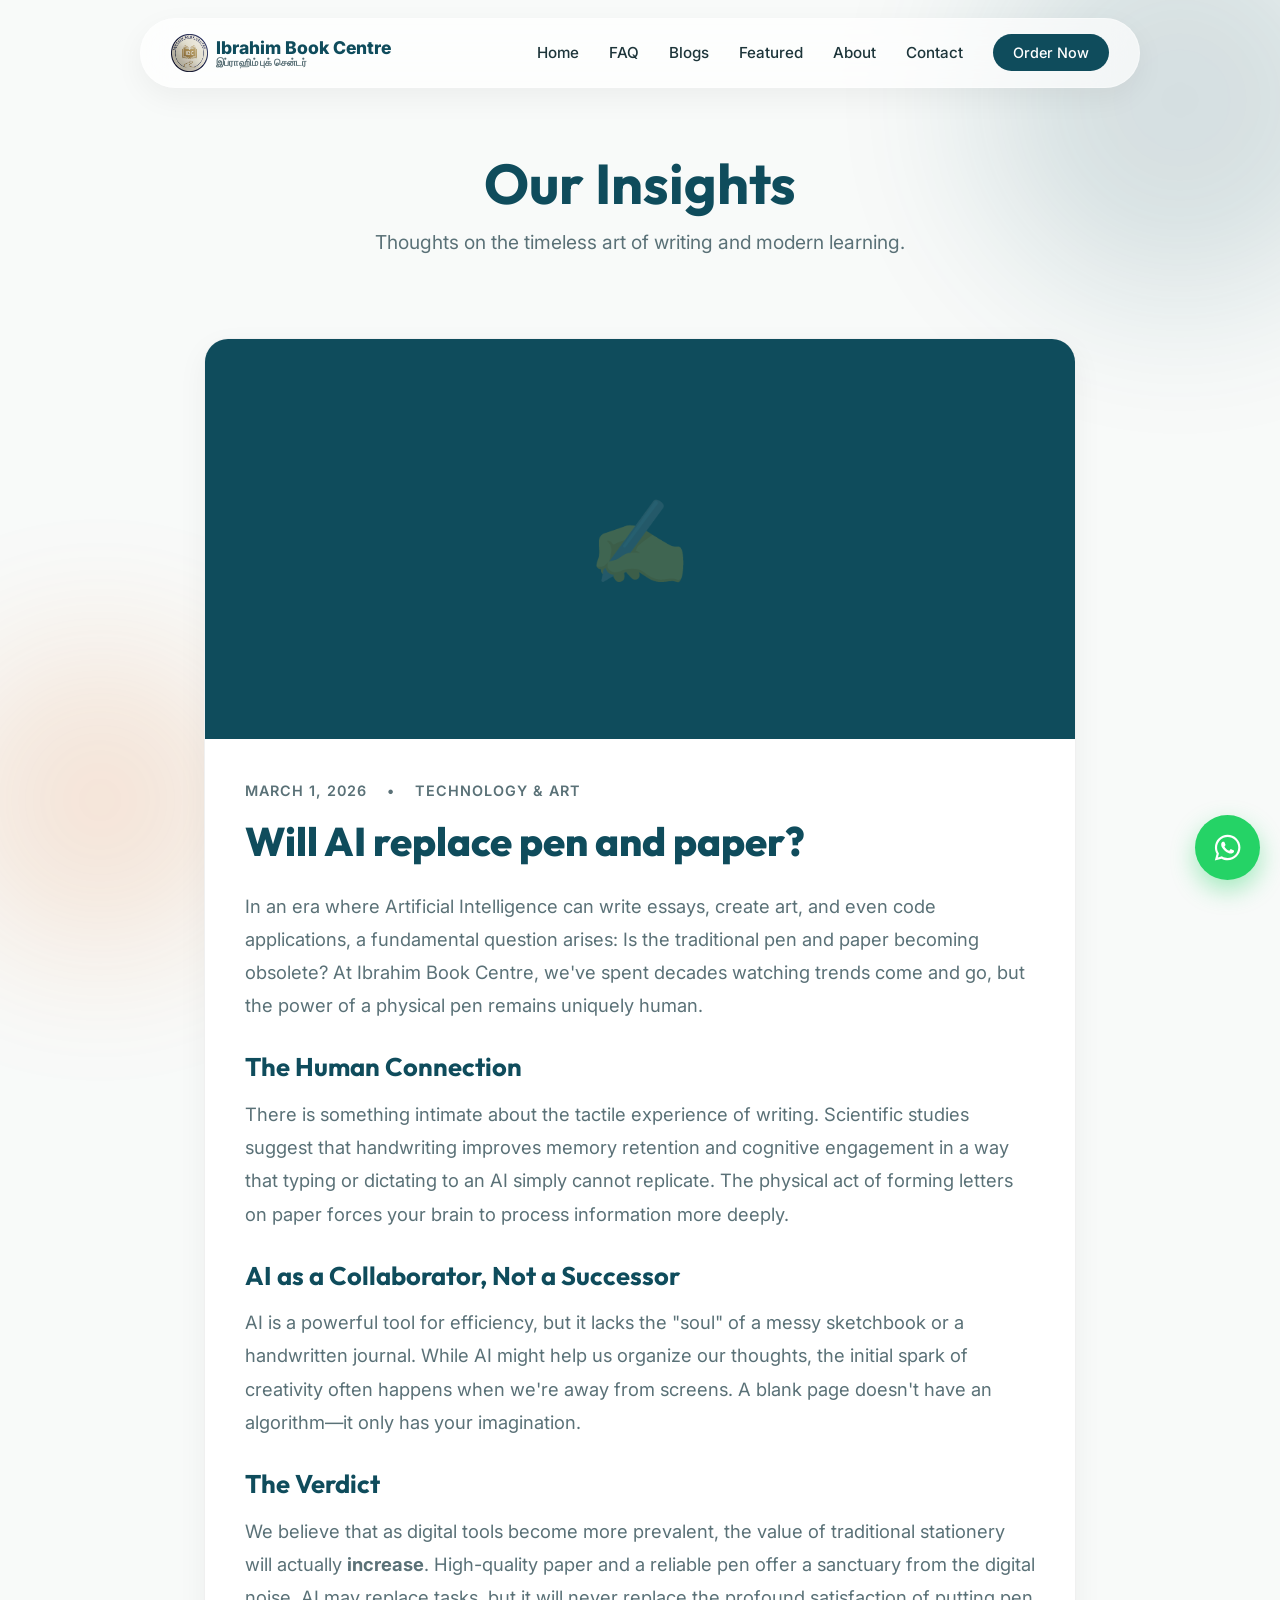
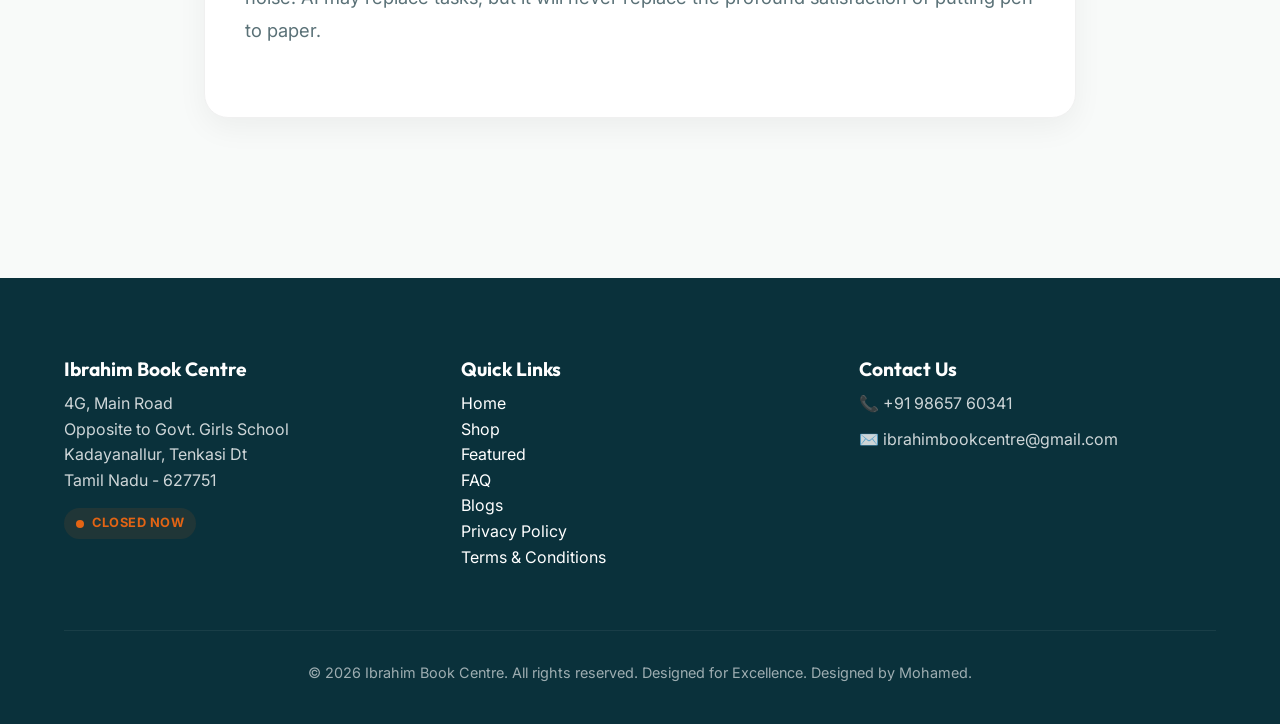
==== blogs.html @ 81056900 "Add files via upload" ====
<!DOCTYPE html>
<html lang="en">

<head>
    <!-- Google tag (gtag.js) -->
<script async src="https://www.googletagmanager.com/gtag/js?id=G-10MZF0RC1T"></script>
<script>
  window.dataLayer = window.dataLayer || [];
  function gtag(){dataLayer.push(arguments);}
  gtag('js', new Date());

  gtag('config', 'G-10MZF0RC1T');
</script>
    <meta charset="UTF-8">
    <meta name="viewport" content="width=device-width, initial-scale=1.0, maximum-scale=1.0, user-scalable=no">
    <title>Our Blog | Ibrahim Book Centre</title>
    <meta name="description"
        content="Read the latest insights and thoughts from Ibrahim Book Centre on stationery, learning, and creativity.">

    <!-- Favicon -->
    <link rel="icon" type="image/png" href="logo.png">

    <!-- Styles -->
    <link rel="stylesheet" href="style.css">
    <style>
        .blog-section {
            padding: 150px 5% 100px;
            max-width: 1000px;
            margin: 0 auto;
        }

        .blog-card {
            background: var(--white);
            border-radius: var(--card-radius);
            margin-bottom: 60px;
            box-shadow: var(--shadow-soft);
            transition: var(--transition);
            border: 1px solid #f0f0f0;
            overflow: hidden;
        }

        .blog-card:hover {
            box-shadow: var(--shadow-strong);
        }

        .blog-img {
            width: 100%;
            height: 400px;
            background: var(--primary);
            display: flex;
            align-items: center;
            justify-content: center;
            font-size: 5rem;
            color: rgba(255, 255, 255, 0.2);
            position: relative;
        }

        .blog-content {
            padding: 40px;
        }

        .blog-meta {
            display: flex;
            gap: 20px;
            color: var(--text-muted);
            font-size: 0.9rem;
            margin-bottom: 15px;
            text-transform: uppercase;
            letter-spacing: 1px;
            font-weight: 600;
        }

        .blog-title {
            font-size: 2.5rem;
            color: var(--primary);
            font-family: 'Outfit', sans-serif;
            font-weight: 800;
            margin-bottom: 25px;
            line-height: 1.2;
        }

        .blog-text {
            color: var(--text-muted);
            font-size: 1.15rem;
            line-height: 1.8;
            margin-bottom: 30px;
        }

        .blog-text h3 {
            color: var(--primary);
            margin: 30px 0 15px;
            font-size: 1.6rem;
        }

        /* --- Custom Styles for Blog Page --- */
        .blog-header {
            text-align: center;
            margin-bottom: 80px;
        }

        .blog-header p {
            font-size: 1.2rem;
            color: var(--text-muted);
            max-width: 600px;
            margin: 10px auto;
        }

        @media (max-width: 768px) {
            .blog-section {
                padding: 100px 5% 50px;
            }

            .blog-img {
                height: 250px;
                font-size: 3rem;
            }

            .blog-content {
                padding: 25px 20px;
            }

            .blog-title {
                font-size: 1.8rem;
                margin-bottom: 20px;
            }

            .blog-text {
                font-size: 1rem;
            }

            .blog-header h2 {
                font-size: 2.5rem !important;
            }
        }
    </style>
</head>

<body>

    <!-- Parallax Shapes -->
    <div class="parallax-shape shape-1" id="shape-1"></div>
    <div class="parallax-shape shape-2" id="shape-2"></div>

    <!-- Scroll Progress Bar -->
    <div class="progress-container">
        <div class="progress-bar" id="scroll-progress"></div>
    </div>

    <!-- Header / Navigation -->
    <header id="main-header">
        <a href="index.html" class="logo">
            <img src="logo.png" alt="IBC Logo" style="height: 38px; width: auto; object-fit: contain;">
            <div class="logo-text">
                Ibrahim Book Centre
                <span><b>இப்ராஹிம் புக் சென்டர்</b></span>
            </div>
        </a>
        <div class="menu-toggle" id="menu-toggle">
            <span></span>
            <span></span>
            <span></span>
        </div>
        <nav id="nav-menu">
            <ul>
                <li><a href="index.html#home">Home</a></li>
                <li><a href="faq.html">FAQ</a></li>
                <li><a href="blogs.html">Blogs</a></li>
                <li><a href="index.html#featured">Featured</a></li>
                <li><a href="index.html#about">About</a></li>
                <li><a href="tel:+919865760341">Contact</a></li>
                <li><a href="index.html#order" class="cta-nav">Order Now</a></li>
            </ul>
        </nav>
    </header>
    <!-- Floating WhatsApp Button -->
    <a href="https://wa.me/919865760341" class="whatsapp-float" target="_blank" rel="noopener noreferrer">
        <svg viewBox="0 0 448 512" width="35" height="35" fill="white">
            <path
                d="M380.9 97.1C339 55.1 283.2 32 223.9 32c-122.4 0-222 99.6-222 222 0 39.1 10.2 77.3 29.6 111L0 480l117.7-30.9c32.4 17.7 68.9 27 106.1 27h.1c122.3 0 224.1-99.6 224.1-222 0-59.3-25.2-115-67.1-157zm-157 341.6c-33.2 0-65.7-8.9-94-25.7l-6.7-4-69.8 18.3L72 359.2l-4.4-7c-18.5-29.4-28.2-63.3-28.2-98.2 0-101.7 82.8-184.5 184.6-184.5 49.3 0 95.6 19.2 130.4 54.1 34.8 34.9 56.2 81.2 56.1 130.5 0 101.8-84.9 184.6-186.6 184.6zm101.2-138.2c-5.5-2.8-32.8-16.2-37.9-18-5.1-1.9-8.8-2.8-12.5 2.8-3.7 5.6-14.3 18-17.6 21.8-3.2 3.7-6.5 4.2-12 1.4-5.5-2.8-23.4-8.6-44.6-27.6-16.5-14.7-27.6-32.8-30.8-38.4-3.2-5.6-.3-8.6 2.5-11.4 2.5-2.5 5.5-6.5 8.3-9.7 2.8-3.3 3.8-5.7 5.7-9.4 1.9-3.7 1-6.9-.5-9.7-1.4-2.8-12.5-30.1-17.1-41.2-4.5-10.8-9.1-9.3-12.5-9.5-3.2-.2-6.9-.2-10.6-.2-3.7 0-9.7 1.4-14.8 6.9-5.1 5.6-19.4 19-19.4 46.3 0 27.3 19.9 53.7 22.6 57.4 2.8 3.7 39.1 59.7 94.8 83.8 13.3 5.7 23.5 9.2 31.6 11.8 13.3 4.2 25.4 3.6 35 2.2 10.7-1.5 32.8-13.4 37.4-26.4 4.6-13 4.6-24.1 3.2-26.4-1.3-2.5-5-3.9-10.5-6.6z" />
        </svg>
    </a>


    <section class="blog-section">
        <div class="blog-header reveal reveal-up active">
            <h2 style="font-size: 3.5rem; color: var(--primary);">Our Insights</h2>
            <p>Thoughts on the timeless art of writing and modern learning.</p>
        </div>

        <article class="blog-card reveal reveal-up active">
            <div class="blog-img">
                ✍️
            </div>
            <div class="blog-content">
                <div class="blog-meta">
                    <span>March 1, 2026</span>
                    <span>•</span>
                    <span>Technology & Art</span>
                </div>
                <h1 class="blog-title">Will AI replace pen and paper?</h1>
                <div class="blog-text">
                    <p>
                        In an era where Artificial Intelligence can write essays, create art, and even code
                        applications, a fundamental question arises: Is the traditional pen and paper becoming
                        obsolete?
                        At Ibrahim Book Centre, we've spent decades watching trends come and go, but the power of a
                        physical pen remains uniquely human.
                    </p>

                    <h3>The Human Connection</h3>
                    <p>
                        There is something intimate about the tactile experience of writing. Scientific studies
                        suggest
                        that handwriting improves memory retention and cognitive engagement in a way that typing or
                        dictating to an AI simply cannot replicate. The physical act of forming letters on paper
                        forces
                        your brain to process information more deeply.
                    </p>

                    <h3>AI as a Collaborator, Not a Successor</h3>
                    <p>
                        AI is a powerful tool for efficiency, but it lacks the "soul" of a messy sketchbook or a
                        handwritten journal. While AI might help us organize our thoughts, the initial spark of
                        creativity often happens when we're away from screens. A blank page doesn't have an
                        algorithm—it
                        only has your imagination.
                    </p>

                    <h3>The Verdict</h3>
                    <p>
                        We believe that as digital tools become more prevalent, the value of traditional stationery
                        will
                        actually <strong>increase</strong>. High-quality paper and a reliable pen offer a sanctuary
                        from
                        the digital noise. AI may replace tasks, but it will never replace the profound satisfaction
                        of
                        putting pen to paper.
                    </p>
                </div>
            </div>
        </article>
    </section>

    <!-- Footer -->
    <footer>
        <div class="footer-grid">
            <div class="footer-col">
                <h4>Ibrahim Book Centre</h4>
                <p>4G, Main Road<br>Opposite to Govt. Girls School<br>Kadayanallur, Tenkasi Dt <br>Tamil Nadu -
                    627751
                </p>
                <div class="shop-status">
                    <span class="status-dot"></span> <span class="status-text">...</span>
                </div>
            </div>
            <div class="footer-col">
                <h4>Quick Links</h4>
                <ul>
                    <li><a href="index.html#home">Home</a></li>
                    <li><a href="https://maps.app.goo.gl/22QeKbX8UUyNHn1s6" target="_blank"
                            rel="noopener noreferrer">Shop</a></li>
                    <li><a href="index.html#featured">Featured</a></li>
                    <li><a href="faq.html">FAQ</a></li>
                    <li><a href="blogs.html">Blogs</a></li>
                    <li><a href="privacy.html">Privacy Policy</a></li>
                    <li><a href="terms.html">Terms & Conditions</a></li>
                </ul>
            </div>
            <div class="footer-col">
                <h4>Contact Us</h4>
                <p>📞 +91 98657 60341</p>
                <p>✉️ ibrahimbookcentre@gmail.com</p>
            </div>
        </div>
        <div class="footer-bottom">
            &copy; 2026 Ibrahim Book Centre. All rights reserved. Designed for Excellence. <a href="mohamed.html" style="text-decoration: none; color: inherit; cursor: pointer;">Designed by Mohamed.</a>
        </div>
    </footer>

    <script>
        // Scroll Interactions
        window.addEventListener('scroll', function () {
            const header = document.getElementById('main-header');
            if (window.scrollY > 50) {
                header.style.background = 'rgba(255, 255, 255, 0.95)';
                header.style.padding = '10px 30px';
            } else {
                header.style.background = 'rgba(255, 255, 255, 0.7)';
                header.style.padding = '15px 30px';
            }

            const winScroll = document.body.scrollTop || document.documentElement.scrollTop;
            const height = document.documentElement.scrollHeight - document.documentElement.clientHeight;
            const scrolled = (winScroll / height) * 100;
            document.getElementById("scroll-progress").style.width = scrolled + "%";

            const shape1 = document.getElementById('shape-1');
            const shape2 = document.getElementById('shape-2');
            shape1.style.transform = `translate(${winScroll * 0.1}px, ${winScroll * 0.1}px)`;
            shape2.style.transform = `translate(${winScroll * -0.05}px, ${winScroll * -0.08}px)`;
        });

        // Mobile Menu Toggle
        const menuToggle = document.getElementById('menu-toggle');
        const navMenu = document.getElementById('nav-menu');
        const navLinks = document.querySelectorAll('nav ul li a');

        menuToggle.addEventListener('click', () => {
            menuToggle.classList.toggle('active');
            navMenu.classList.toggle('active');
            document.body.style.overflow = navMenu.classList.contains('active') ? 'hidden' : 'auto';
        });

        navLinks.forEach(link => {
            link.addEventListener('click', () => {
                menuToggle.classList.remove('active');
                navMenu.classList.remove('active');
                document.body.style.overflow = 'auto';
            });
        });

        // Real-Time Shop Status Function
        function updateShopStatus() {
            const now = new Date();
            const day = now.getDay();
            const time = now.getHours() + now.getMinutes() / 60;
            let isOpen = false;
            if (day >= 1 && day <= 6) { // Mon-Sat: 8:30-21:00
                if (time >= 8.5 && time < 21) isOpen = true;
            } else { // Sun: 9:00-13:00
                if (time >= 9 && time < 13) isOpen = true;
            }
            document.querySelectorAll('.shop-status').forEach(el => {
                el.className = 'shop-status ' + (isOpen ? 'open' : 'closed');
                el.querySelector('.status-text').innerText = (isOpen ? 'Open Now' : 'Closed Now');
            });
        }
        updateShopStatus();
        setInterval(updateShopStatus, 60000);
    </script>
</body>

</html>
---- style.css ----
@import url('https://fonts.googleapis.com/css2?family=Inter:wght@300;400;500;600&family=Outfit:wght@400;500;600;700;800&display=swap');

:root {
    /* Color Palette */
    --primary: #0f4c5c;
    --primary-light: #5f9ea0;
    --accent: #e36414;
    --bg-main: #f8faf9;
    --bg-card: rgba(255, 255, 255, 0.85);
    --text-main: #1d353a;
    --text-muted: #5a7177;
    --white: #ffffff;
    --glass: rgba(255, 255, 255, 0.7);
    --glass-border: rgba(255, 255, 255, 0.3);
    --shadow-soft: 0 10px 30px rgba(0, 0, 0, 0.05);
    --shadow-strong: 0 20px 50px rgba(15, 76, 92, 0.15);

    /* Adaptive Spacing & Sizing */
    --section-padding: clamp(60px, 10vh, 120px) max(5%, calc(50% - 600px));
    --card-radius: clamp(16px, 3vw, 24px);
    --container-width: min(1200px, 92%);
    --header-top: clamp(10px, 2vh, 20px);

    /* Transitions */
    --transition: all 0.3s cubic-bezier(0.4, 0, 0.2, 1);
}

* {
    margin: 0;
    padding: 0;
    box-sizing: border-box;
}

html {
    overflow-x: hidden;
    width: 100%;
}

body {
    font-family: 'Inter', sans-serif;
    background-color: var(--bg-main);
    color: var(--text-main);
    line-height: 1.6;
    scroll-behavior: smooth;
    position: relative;
    width: 100%;
    margin: 0;
    overflow-x: hidden;
}

h1,
h2,
h3,
h4 {
    font-family: 'Outfit', sans-serif;
    font-weight: 700;
    line-height: 1.2;
}

a {
    text-decoration: none;
    color: inherit;
    transition: var(--transition);
}

ul {
    list-style: none;
}

/* --- Scroll Progress Bar --- */
.progress-container {
    position: fixed;
    top: 0;
    left: 0;
    width: 100%;
    height: 4px;
    background: transparent;
    z-index: 2500;
}

.progress-bar {
    height: 100%;
    background: var(--accent);
    width: 0%;
    box-shadow: 0 0 10px var(--accent);
}

/* --- Navigation --- */
header {
    position: fixed;
    top: var(--header-top);
    left: 50%;
    transform: translateX(-50%);
    width: min(1000px, 88%);
    /* Reduced width for a more compact pill look */
    z-index: 1000;
    display: flex;
    justify-content: space-between;
    align-items: center;
    padding: clamp(8px, 1.2vh, 14px) clamp(15px, 3vw, 30px);
    background: var(--glass);
    backdrop-filter: blur(20px);
    -webkit-backdrop-filter: blur(20px);
    border: 1px solid var(--glass-border);
    border-radius: 50px;
    box-shadow: var(--shadow-soft);
    margin-top: env(safe-area-inset-top, 0);
}

.logo {
    display: flex;
    align-items: center;
    gap: 8px;
    font-size: 1.1rem;
    font-weight: 800;
    color: var(--primary);
    line-height: 1.1;
    text-decoration: none;
}

.logo-text {
    display: flex;
    flex-direction: column;
}

.logo span {
    font-size: 0.65rem;
    font-weight: 400;
    color: var(--text-muted);
}

nav ul {
    display: flex;
    gap: 30px;
}

nav ul li a {
    font-weight: 500;
    font-size: 0.95rem;
    color: var(--text-main);
}

nav ul li a:hover {
    color: var(--accent);
}

.cta-nav {
    background: var(--primary);
    color: var(--white) !important;
    padding: 10px 20px;
    border-radius: 25px;
    font-size: 0.9rem;
}

.cta-nav:hover {
    transform: translateY(-2px);
    box-shadow: 0 5px 15px rgba(15, 76, 92, 0.3);
}

.menu-footer {
    display: none;
}

/* --- Hamburger Menu --- */
.menu-toggle {
    display: none;
    flex-direction: column;
    justify-content: center;
    align-items: center;
    width: 45px;
    height: 45px;
    cursor: pointer;
    z-index: 2000;
    position: relative;
    border-radius: 50%;
    background: rgba(15, 76, 92, 0.05);
    transition: var(--transition);
}

.menu-toggle span {
    display: block;
    width: 24px;
    height: 2px;
    background: var(--primary);
    border-radius: 10px;
    transition: all 0.4s cubic-bezier(0.68, -0.6, 0.32, 1.6);
    position: absolute;
}

.menu-toggle span:nth-child(1) {
    transform: translateY(-7px);
}

.menu-toggle span:nth-child(2) {
    width: 18px;
    transform: translateX(3px);
}

.menu-toggle span:nth-child(3) {
    transform: translateY(7px);
}

.menu-toggle.active span {
    background: var(--white) !important;
}

.menu-toggle.active span:nth-child(1) {
    transform: rotate(45deg);
}

.menu-toggle.active span:nth-child(2) {
    opacity: 0;
    transform: translateX(20px);
}

.menu-toggle.active span:nth-child(3) {
    transform: rotate(-45deg);
}

/* --- Hero Section --- */
.hero {
    height: 100vh;
    display: flex;
    align-items: center;
    justify-content: center;
    text-align: center;
    padding: 120px 5% 60px;
    background: linear-gradient(rgba(15, 76, 92, 0.7), rgba(15, 76, 92, 0.8)), url('hero.png');
    background-size: cover;
    background-position: center;
    background-attachment: fixed;
    color: var(--white);
    position: relative;
    overflow: hidden;
}

@media (max-width: 768px) {
    .hero {
        background-attachment: scroll;
        /* Fix for mobile jitter */
        height: auto;
        min-height: 80vh;
    }
}

.hero-content {
    max-width: 800px;
    z-index: 1;
    animation: fadeInUp 1s ease-out;
}

.hero h1 {
    font-size: clamp(2rem, 8vw, 4.5rem);
    margin-bottom: clamp(10px, 2vh, 25px);
    line-height: 1.1;
}

.hero p {
    font-size: clamp(0.95rem, 2vw, 1.25rem);
    margin-bottom: clamp(30px, 5vh, 50px);
    opacity: 0.9;
    max-width: 650px;
    margin-left: auto;
    margin-right: auto;
}

.hero-btns {
    display: flex;
    gap: 20px;
    justify-content: center;
}

.btn {
    padding: 15px 35px;
    border-radius: 50px;
    font-weight: 600;
    cursor: pointer;
    font-size: 1rem;
    display: inline-block;
}

.btn-primary {
    background: var(--accent);
    color: var(--white);
}

.btn-primary:hover {
    background: #c5510e;
    transform: scale(1.05);
}

.btn-secondary {
    background: rgba(255, 255, 255, 0.2);
    color: var(--white);
    backdrop-filter: blur(10px);
    border: 1px solid rgba(255, 255, 255, 0.4);
}

.btn-secondary:hover {
    background: rgba(255, 255, 255, 0.3);
    transform: scale(1.04); /* Pop up effect on hover */
}

/* --- Sections --- */
section {
    padding: var(--section-padding);
    overflow-x: hidden;
}

.section-title {
    text-align: center;
    margin-bottom: 60px;
}

.section-title h2 {
    font-size: clamp(1.8rem, 5vw, 3rem);
    color: var(--primary);
    margin-bottom: 12px;
}

.section-title p {
    color: var(--text-muted);
    font-size: clamp(0.9rem, 1.5vw, 1.15rem);
    max-width: 600px;
    margin: 0 auto;
}

/* --- Categories --- */
.categories-grid {
    display: grid;
    grid-template-columns: repeat(4, 1fr);
    gap: 20px;
    /* Tighter gap for one-line layout */
}

.category-card {
    position: relative;
    height: clamp(300px, 40vh, 450px);
    border-radius: var(--card-radius);
    overflow: hidden;
    cursor: pointer;
}

.category-card img {
    width: 100%;
    height: 100%;
    object-fit: cover;
    transition: var(--transition);
}

.category-overlay {
    position: absolute;
    inset: 0;
    background: linear-gradient(to top, rgba(15, 76, 92, 0.95), transparent);
    display: flex;
    flex-direction: column;
    justify-content: flex-end;
    padding: clamp(10px, 3vw, 25px);
    /* Fluid padding for narrow widths */
    color: var(--white);
    transition: var(--transition);
}

.category-overlay h3 {
    font-size: clamp(0.9rem, 2vw, 1.4rem);
    margin-bottom: 5px;
    line-height: 1.2;
}

.category-overlay p {
    font-size: clamp(0.7rem, 1.2vw, 0.95rem);
    opacity: 0.9;
    line-height: 1.4;
}

.category-card:hover img {
    transform: scale(1.1);
}

.category-card:hover .category-overlay {
    background: linear-gradient(to top, rgba(15, 76, 92, 1), transparent);
}

/* --- Service Highlights --- */
.service-highlights {
    display: flex;
    justify-content: space-around;
    gap: 30px;
    padding: 35px 5%;
    background: var(--white);
    position: relative;
    z-index: 10;
    width: 90%;
    max-width: 1200px;
    margin: -60px auto 60px;
    border-radius: var(--card-radius);
    box-shadow: var(--shadow-strong);
    backdrop-filter: blur(10px);
    border: 1px solid rgba(255, 255, 255, 0.4);
}

@media (max-width: 768px) {
    .service-highlights {
        flex-direction: column;
        margin: -30px auto 40px;
        padding: 30px 20px;
        gap: 20px;
        width: 95%;
    }
}

.highlight-item {
    display: flex;
    align-items: center;
    gap: 15px;
    flex: 1;
}

.highlight-item .icon {
    font-size: 2.5rem;
    filter: drop-shadow(0 5px 10px rgba(0, 0, 0, 0.1));
}

.highlight-item h4 {
    color: var(--primary);
    font-size: 1.1rem;
    margin-bottom: 2px;
}

.highlight-item p {
    color: var(--text-muted);
    font-size: 0.85rem;
    font-weight: 500;
}


/* --- Brands Section --- */
.brands-section {
    padding: 60px 0;
    background: var(--white);
    overflow: hidden;
    border-top: 1px solid #f0f0f0;
    border-bottom: 1px solid #f0f0f0;
    -webkit-mask-image: linear-gradient(to right, transparent, black 15%, black 85%, transparent);
    mask-image: linear-gradient(to right, transparent, black 15%, black 85%, transparent);
}

.brands-scroller {
    display: flex;
    width: max-content;
    animation: scrollBrands 35s linear infinite;
    gap: 80px;
    align-items: center;
}

.brands-scroller img {
    height: 45px;
    width: auto;
    object-fit: contain;
    flex-shrink: 0;
    filter: grayscale(1) opacity(0.4);
    transition: var(--transition);
}

.brands-scroller img:hover {
    filter: grayscale(0) opacity(1);
    transform: scale(1.1);
}

@keyframes scrollBrands {
    0% {
        transform: translateX(0);
    }

    100% {
        transform: translateX(-50%);
    }
}

/* --- Distributor Section --- */
.distributor-grid {
    display: grid;
    grid-template-columns: repeat(auto-fit, minmax(min(100%, 250px), 1fr));
    gap: 30px;
    margin-top: 50px;
}

@media (max-width: 600px) {
    .distributor-grid {
        grid-template-columns: 1fr 1fr;
        gap: 15px;
    }
}

.distributor-card {
    background: var(--white);
    border-radius: var(--card-radius);
    padding: clamp(15px, 5vw, 50px) 15px;
    text-align: center;
    box-shadow: var(--shadow-soft);
    transition: var(--transition);
    border: 1px solid #f0f0f0;
    display: flex;
    flex-direction: column;
    align-items: center;
    position: relative;
    overflow: hidden;
}

.distributor-card::after {
    content: '';
    position: absolute;
    top: 0;
    left: 0;
    width: 100%;
    height: 4px;
    background: var(--accent);
    transform: scaleX(0);
    transition: transform 0.6s cubic-bezier(0.19, 1, 0.22, 1);
}

.distributor-card:hover {
    transform: translateY(-15px);
    box-shadow: var(--shadow-strong);
}

.distributor-card:hover::after {
    transform: scaleX(1);
}

.distributor-card img {
    height: clamp(60px, 15vw, 150px);
    width: auto;
    object-fit: contain;
    margin-bottom: clamp(10px, 3vw, 25px);
    transition: transform 0.8s cubic-bezier(0.2, 1, 0.3, 1);
}

.distributor-card h3 {
    font-size: clamp(0.85rem, 4vw, 1.4rem);
    margin-bottom: 5px;
}

.distributor-tag {
    font-size: clamp(0.7rem, 3vw, 0.9rem);
}

.distributor-card:hover img {
    transform: scale(1.15);
}

.distributor-card h3 {
    font-size: 1.4rem;
    color: var(--primary);
    margin-bottom: 12px;
}

.distributor-card p {
    font-size: 1rem;
    color: var(--text-muted);
    font-weight: 500;
}

.distributor-card .distributor-tag {
    display: inline-block;
    padding: 5px 15px;
    background: rgba(15, 76, 92, 0.05);
    color: var(--primary);
    border-radius: 20px;
    font-size: 0.8rem;
    font-weight: 700;
    margin-top: 15px;
    text-transform: uppercase;
}

/* --- Featured --- */
.featured-grid {
    display: grid;
    grid-template-columns: repeat(auto-fit, minmax(min(100%, 280px), 1fr));
    gap: 30px;
}

.product-card {
    background: var(--white);
    border-radius: var(--card-radius);
    padding: 30px;
    box-shadow: var(--shadow-soft);
    transition: var(--transition);
    border: 1px solid #f0f0f0;
}

.product-card:hover {
    transform: translateY(-10px);
    box-shadow: var(--shadow-strong);
}

.product-card h3 {
    margin-bottom: 10px;
    color: var(--primary);
}

.product-card p {
    color: var(--text-muted);
    font-size: 0.9rem;
    margin-bottom: 20px;
}

.price {
    font-weight: 800;
    font-size: 1.2rem;
    color: var(--accent);
}

/* --- Quick Order Form --- */
.order-section {
    background: var(--primary);
    color: var(--white);
    border-radius: 40px;
    margin: 0 5%;
}

.order-container {
    display: grid;
    grid-template-columns: repeat(auto-fit, minmax(min(100%, 320px), 1fr));
    gap: clamp(30px, 5vw, 80px);
    align-items: center;
}

.order-form-container {
    background: var(--white);
    padding: clamp(20px, 4vw, 40px);
    border-radius: var(--card-radius);
    color: var(--text-main);
    box-shadow: var(--shadow-strong);
}

.form-group {
    margin-bottom: 20px;
}

.form-group label {
    display: block;
    margin-bottom: 8px;
    font-weight: 600;
}

.form-group input,
.form-group textarea {
    width: 100%;
    padding: 12px 20px;
    border-radius: 12px;
    border: 1px solid #ddd;
    font-family: inherit;
}

.order-btn {
    width: 100%;
    background: var(--accent);
    color: var(--white);
    border: none;
    padding: 15px;
    border-radius: 50px;
    font-weight: 700;
    cursor: pointer;
    font-size: 1rem;
    transition: var(--transition);
}

.order-btn:hover {
    background: #c5510e;
}

/* --- Footer --- */
footer {
    background: #0a313b;
    color: var(--white);
    padding: 80px 5% 40px;
}

.footer-grid {
    display: grid;
    grid-template-columns: repeat(auto-fit, minmax(200px, 1fr));
    gap: 40px;
    margin-bottom: 60px;
}

.footer-col h4 {
    margin-bottom: 10px;
    font-size: 1.2rem;
}

.footer-col p {
    opacity: 0.8;
    margin-bottom: 10px;
}

.shop-status {
    display: inline-flex;
    align-items: center;
    gap: 8px;
    margin-top: 5px;
    padding: 5px 12px;
    border-radius: 20px;
    font-size: 0.8rem;
    font-weight: 700;
    text-transform: uppercase;
    letter-spacing: 0.5px;
    transition: var(--transition);
}

.status-dot {
    width: 8px;
    height: 8px;
    border-radius: 50%;
    position: relative;
}

.shop-status.open {
    background: rgba(37, 211, 102, 0.15);
    color: #2ecc71;
}

.shop-status.open .status-dot {
    background: #2ecc71;
    box-shadow: 0 0 10px #2ecc71;
    animation: pulse-green 2s infinite;
}

.shop-status.closed {
    background: rgba(227, 100, 20, 0.1);
    color: var(--accent);
}

.shop-status.closed .status-dot {
    background: var(--accent);
}

@keyframes pulse-green {
    0% {
        transform: scale(0.95);
        box-shadow: 0 0 0 0 rgba(46, 204, 113, 0.7);
    }

    70% {
        transform: scale(1);
        box-shadow: 0 0 0 10px rgba(46, 204, 113, 0);
    }

    100% {
        transform: scale(0.95);
        box-shadow: 0 0 0 0 rgba(46, 204, 113, 0);
    }
}

.footer-bottom {
    border-top: 1px solid rgba(255, 255, 255, 0.1);
    padding-top: 30px;
    text-align: center;
    font-size: 0.9rem;
    opacity: 0.6;
}

/* --- Scroll Reveal Animations --- */
.parallax-shape {
    position: fixed;
    border-radius: 50%;
    filter: blur(80px);
    z-index: -1;
    opacity: 0.15;
    pointer-events: none;
    transition: transform 0.1s linear;
}

.shape-1 {
    width: 400px;
    height: 400px;
    background: var(--primary);
    top: -100px;
    right: -100px;
}

.shape-2 {
    width: 300px;
    height: 300px;
    background: var(--accent);
    bottom: -50px;
    left: -50px;
}

@media (max-width: 768px) {
    .parallax-shape {
        display: none;
        /* Hide expensive parallax shapes on mobile to ensure zero overflow and better performance */
    }
}

.section-title h2 {
    position: relative;
    display: inline-block;
    padding-bottom: 15px;
}

.section-title h2::after {
    content: '';
    position: absolute;
    bottom: 0;
    left: 50%;
    transform: translateX(-50%);
    width: 0;
    height: 4px;
    background: var(--accent);
    border-radius: 2px;
    transition: width 1s cubic-bezier(0.19, 1, 0.22, 1);
}

.section-title.active h2::after {
    width: 80px;
}

.reveal {
    opacity: 0;
    transition: all 1s cubic-bezier(0.19, 1, 0.22, 1);
    filter: blur(4px);
}

.reveal-up {
    transform: translateY(40px);
}

.reveal-left {
    transform: translateX(-40px);
}

.reveal-right {
    transform: translateX(40px);
}

@media (max-width: 768px) {

    .reveal-left,
    .reveal-right {
        transform: translateX(0);
        transform: translateY(30px);
        /* Fallback to vertical reveal on tiny screens */
    }
}

.reveal-zoom {
    transform: scale(0.9);
}

.reveal.active {
    opacity: 1;
    transform: translate(0, 0) scale(1);
    filter: blur(0);
}

/* Add staggered delay for grid items */
.reveal:nth-child(2) {
    transition-delay: 0.1s;
}

.reveal:nth-child(3) {
    transition-delay: 0.2s;
}

.reveal:nth-child(4) {
    transition-delay: 0.3s;
}

/* --- Animations --- */
@keyframes fadeInUp {
    from {
        opacity: 0;
        transform: translateY(30px);
    }

    to {
        opacity: 1;
        transform: translateY(0);
    }
}

/* --- Responsive --- */
@media (max-width: 968px) {
    header {
        width: 95%;
        padding: 8px 15px;
        top: 10px;
    }

    .logo {
        font-size: 1.1rem;
    }

    .menu-toggle {
        display: flex;
    }

    .menu-toggle span {
        background: var(--primary);
    }

    .menu-toggle.active span {
        background: var(--white);
    }

    nav {
        position: fixed;
        top: 10px;
        right: 10px;
        width: calc(100% - 20px);
        height: calc(100vh - 20px);
        background: rgba(15, 76, 92, 0.96);
        backdrop-filter: blur(25px) saturate(180%);
        -webkit-backdrop-filter: blur(25px);
        display: flex;
        flex-direction: column;
        justify-content: center;
        align-items: center;
        transition: all 0.5s cubic-bezier(0.4, 0, 0.2, 1);
        z-index: 1500;
        padding: 25px 20px;
        /* Reduced top/bottom padding */
        transform: translateX(120%);
        visibility: hidden;
        border-radius: 30px;
        /* Smooth box feel */
        border: 1px solid rgba(255, 255, 255, 0.1);
        box-shadow: 0 25px 50px -12px rgba(0, 0, 0, 0.5);
    }

    /* Modern Background Decor for Menu */
    nav::before {
        content: '';
        position: absolute;
        top: -10%;
        left: -10%;
        width: 50%;
        height: 50%;
        background: radial-gradient(circle, var(--accent) 0%, transparent 70%);
        opacity: 0.1;
        z-index: -1;
    }

    nav.active {
        transform: translateX(0);
        visibility: visible;
    }

    nav ul {
        display: flex;
        flex-direction: column;
        align-items: center;
        gap: clamp(5px, 1.5vh, 8px);
        /* Ultra-tight spacing */
        width: 100%;
        margin-top: -15px;
        /* Pull menu up to reduce space above Home */
        margin-bottom: 15px;
    }

    nav ul li {
        width: auto;
        text-align: center;
        opacity: 0;
        transform: translateY(30px) scale(0.9);
        transition: all 0.6s cubic-bezier(0.34, 1.56, 0.64, 1);
    }

    nav ul li a {
        font-size: clamp(1.4rem, 6vh, 1.8rem);
        /* Fluid font to fit screen height */
        font-weight: 700;
        color: var(--white);
        position: relative;
        padding: 5px 0;
        letter-spacing: -0.5px;
    }

    /* Menu Link Hover Effect */
    nav ul li a::after {
        content: '';
        position: absolute;
        bottom: 0;
        left: 50%;
        width: 0;
        height: 3px;
        background: var(--accent);
        transition: all 0.3s ease;
        transform: translateX(-50%);
        border-radius: 5px;
    }

    nav ul li a:hover::after {
        width: 40px;
    }

    nav.active ul li {
        opacity: 1;
        transform: translateY(0) scale(1);
    }

    /* --- Menu Footer --- */
    .menu-footer {
        width: 100%;
        display: flex;
        flex-direction: column;
        align-items: center;
        gap: 20px;
        opacity: 0;
        transform: translateY(20px);
        transition: all 0.6s ease 0.4s;
    }

    nav.active .menu-footer {
        opacity: 1;
        transform: translateY(0);
    }

    .menu-logo {
        font-family: 'Outfit', sans-serif;
        font-weight: 800;
        font-size: 1.5rem;
        color: var(--white);
        opacity: 0.5;
    }

    .menu-social {
        display: flex;
        gap: 20px;
    }

    .menu-social a {
        background: rgba(255, 255, 255, 0.1);
        padding: 10px 20px;
        border-radius: 50px;
        font-size: 0.9rem;
        color: var(--white);
        font-weight: 600;
        backdrop-filter: blur(10px);
        border: 1px solid rgba(255, 255, 255, 0.1);
    }

    /* Staggered animation for menu items */
    nav.active ul li:nth-child(1) {
        transition-delay: 0.1s;
    }

    nav.active ul li:nth-child(2) {
        transition-delay: 0.15s;
    }

    nav.active ul li:nth-child(3) {
        transition-delay: 0.2s;
    }

    nav.active ul li:nth-child(4) {
        transition-delay: 0.25s;
    }

    nav.active ul li:nth-child(5) {
        transition-delay: 0.3s;
    }

    nav.active ul li:nth-child(6) {
        transition-delay: 0.35s;
    }

    nav.active ul li:nth-child(7) {
        transition-delay: 0.4s;
    }

    nav ul li a {
        font-size: 1.5rem;
        font-weight: 700;
        display: block;
        padding: 10px;
    }

    .cta-nav {
        margin-top: 10px;
        font-size: 1.2rem;
        padding: 15px 40px;
        border-radius: 40px;
    }

    section {
        padding: 60px 5%;
    }

    .section-title h2 {
        font-size: 2.22rem;
    }

    .section-title p {
        font-size: 0.95rem;
    }

    .order-container {
        grid-template-columns: 1fr;
        gap: 40px;
    }

    .about-text {
        text-align: center;
    }

    .about-text h2 {
        font-size: 2.5rem !important;
    }

    .about-text ul {
        display: inline-block;
        text-align: left;
    }

    .categories-grid {
        grid-template-columns: repeat(2, 1fr);
        gap: 15px;
    }
}

@media (max-width: 480px) {
    .hero h1 {
        font-size: 2.2rem;
    }

    .hero p {
        font-size: 1rem;
    }

    .hero-btns {
        flex-direction: column;
        width: 100%;
    }

    .btn {
        width: 100%;
        text-align: center;
    }

    .order-section {
        margin: 0;
        border-radius: 0;
    }

    .order-form-container {
        padding: 30px 20px;
    }

    .category-card {
        height: 300px;
    }

    .footer-grid {
        grid-template-columns: 1fr;
        text-align: center;
    }
}

/* --- Floating WhatsApp --- */
.whatsapp-float {
    position: fixed;
    width: clamp(55px, 8vw, 65px);
    height: clamp(55px, 8vw, 65px);
    bottom: max(20px, env(safe-area-inset-bottom, 20px));
    right: max(20px, env(safe-area-inset-right, 20px));
    background-color: #25d366;
    border-radius: 50%;
    display: flex;
    align-items: center;
    justify-content: center;
    box-shadow: 0 10px 25px rgba(37, 211, 102, 0.4);
    z-index: 2000;
    transition: var(--transition);
}

.whatsapp-float:hover {
    transform: scale(1.1) rotate(5deg);
    box-shadow: 0 15px 30px rgba(37, 211, 102, 0.6);
}

.whatsapp-float svg {
    width: 45%;
    height: 45%;
}
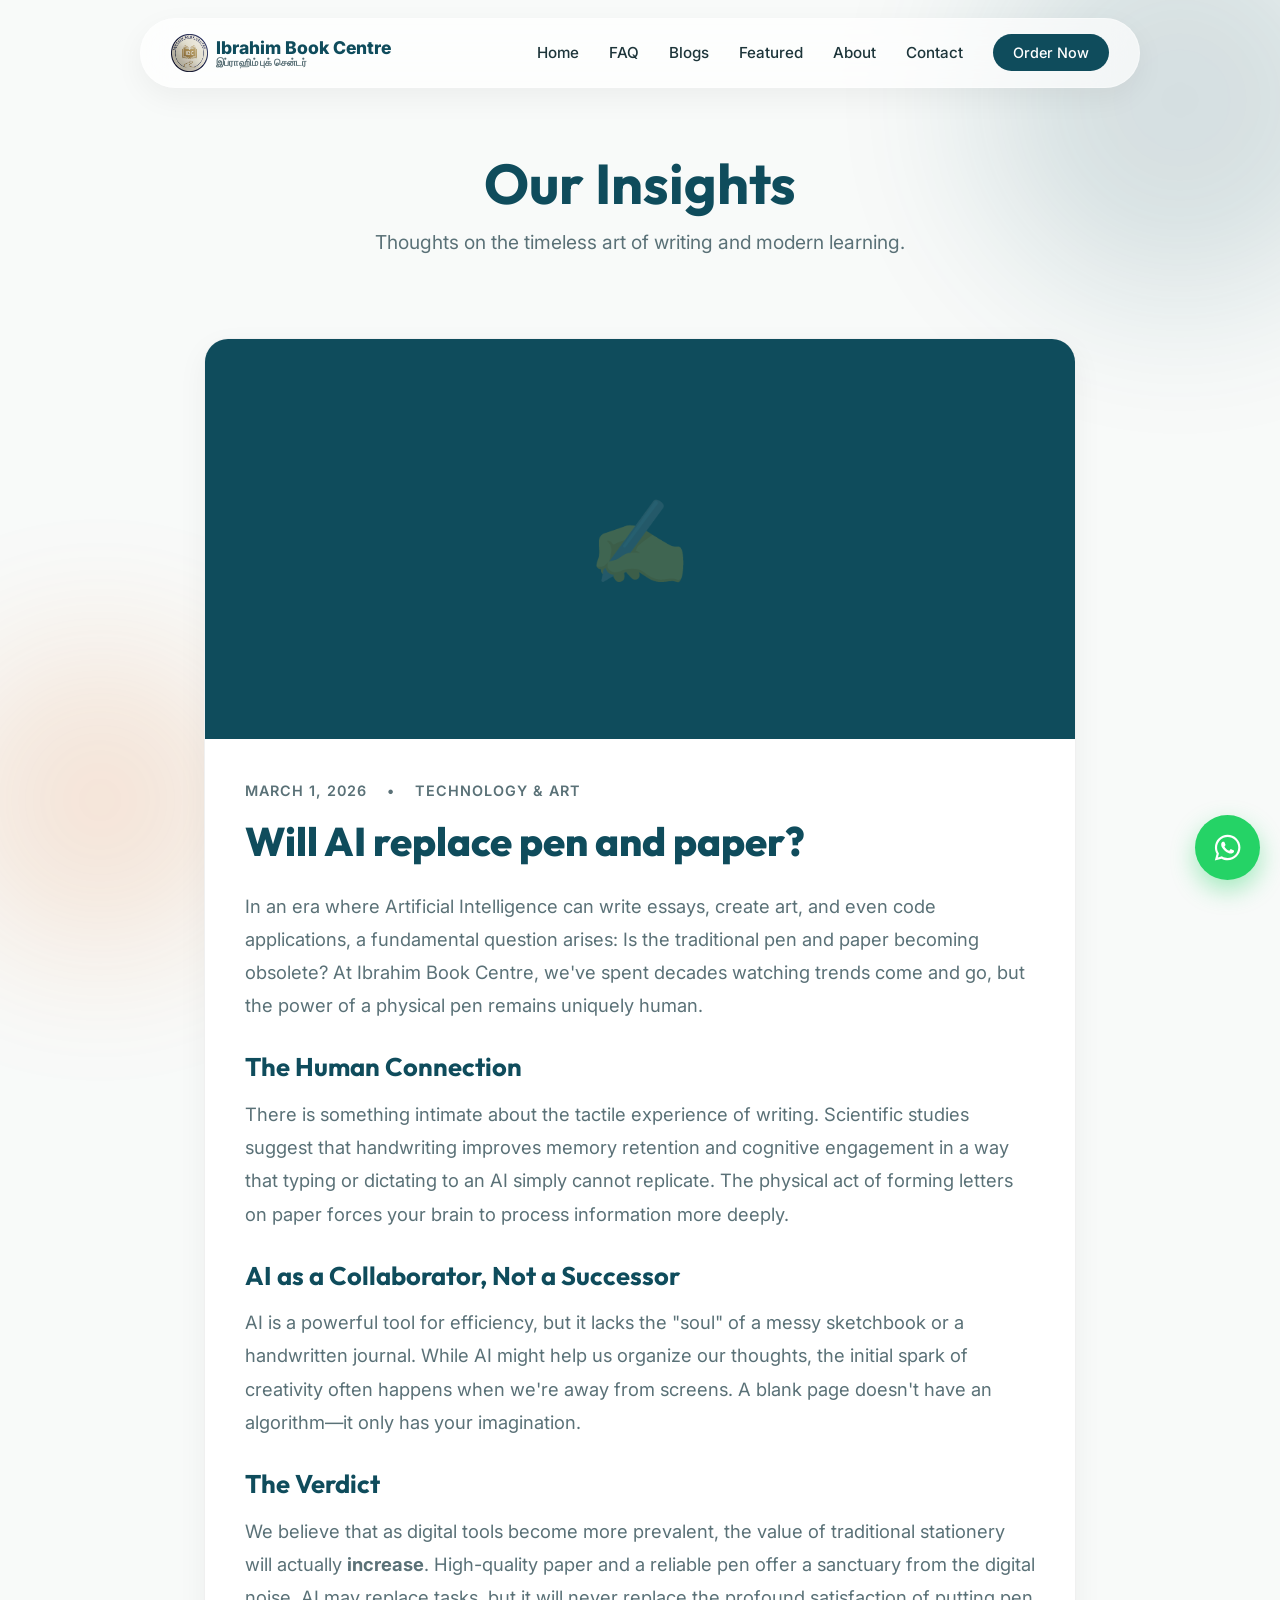
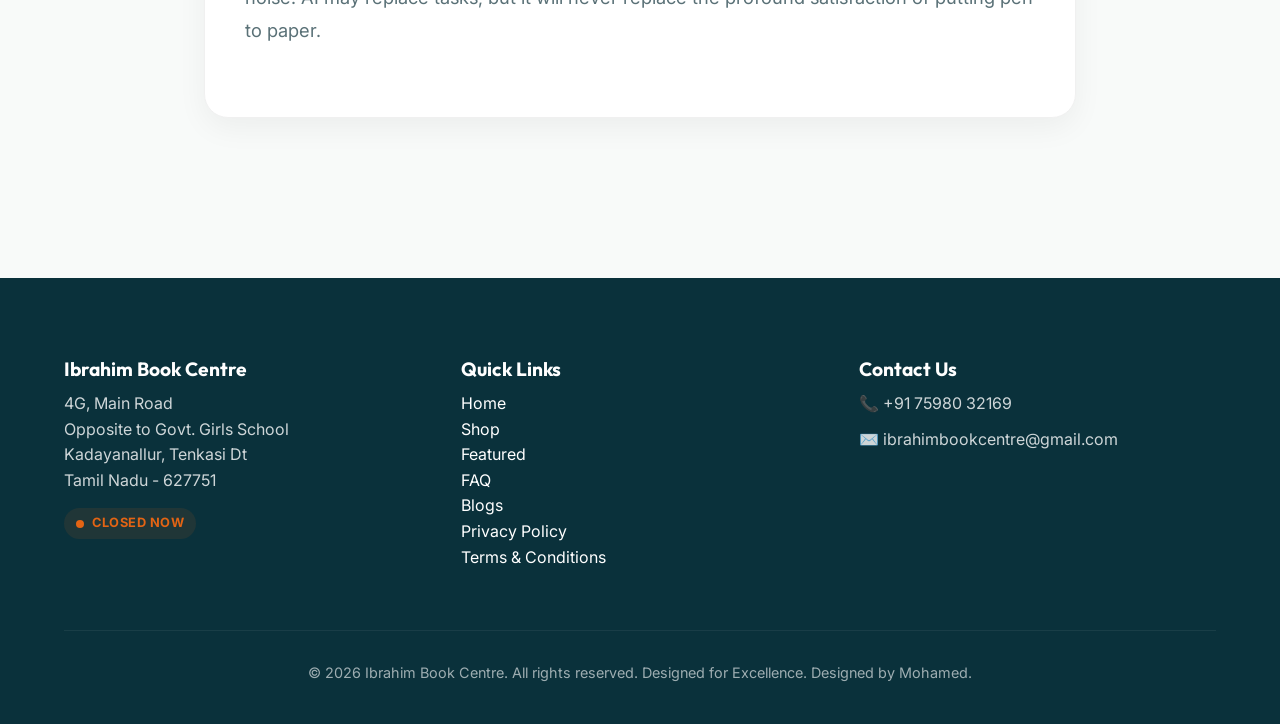
==== commit 3dbdf149: "Updated website ai content" ====
--- a/blogs.html
+++ b/blogs.html
@@ -13,9 +13,67 @@
 </script>
     <meta charset="UTF-8">
     <meta name="viewport" content="width=device-width, initial-scale=1.0, maximum-scale=1.0, user-scalable=no">
-    <title>Our Blog | Ibrahim Book Centre</title>
+    <title>Blog | Insights on Stationery & Learning | Ibrahim Book Centre</title>
     <meta name="description"
-        content="Read the latest insights and thoughts from Ibrahim Book Centre on stationery, learning, and creativity.">
+        content="Explore insights on the art of writing, stationery trends, and the future of learning. Read our latest thoughts on why pen and paper remain essential tools.">
+    <!-- Open Graph -->
+    <meta property="og:title" content="Stationery & Learning Insights | Ibrahim Book Centre Blog">
+    <meta property="og:description" content="Discover the power of handwriting and the value of traditional stationery in the digital age.">
+    <meta property="og:image" content="https://ibrahimbookcentre.com/hero.png">
+    <meta property="og:url" content="https://ibrahimbookcentre.com/blogs.html">
+    <meta property="og:type" content="article">
+
+    <!-- Twitter Cards -->
+    <meta name="twitter:card" content="summary_large_image">
+    <meta name="twitter:title" content="Ibrahim Book Centre Blog">
+    <meta name="twitter:description" content="Thoughts on the timeless art of writing and modern learning.">
+    <meta name="twitter:image" content="https://ibrahimbookcentre.com/hero.png">
+
+    <!-- Structured Data (BlogPosting & Breadcrumbs) -->
+    <script type="application/ld+json">
+    [
+      {
+        "@context": "https://schema.org",
+        "@type": "BlogPosting",
+        "headline": "Will AI replace pen and paper?",
+        "description": "In an era of AI, we explore why the traditional pen and paper remains a fundamental tool for creativity and memory.",
+        "author": {
+          "@type": "Organization",
+          "name": "Ibrahim Book Centre",
+          "url": "https://ibrahimbookcentre.com/"
+        },
+        "publisher": {
+          "@type": "Organization",
+          "name": "Ibrahim Book Centre",
+          "logo": {
+            "@type": "ImageObject",
+            "url": "https://ibrahimbookcentre.com/logo.png"
+          }
+        },
+        "datePublished": "2026-03-01",
+        "image": "https://ibrahimbookcentre.com/hero.png",
+        "mainEntityOfPage": {
+          "@type": "WebPage",
+          "@id": "https://ibrahimbookcentre.com/blogs.html"
+        }
+      },
+      {
+        "@context": "https://schema.org",
+        "@type": "BreadcrumbList",
+        "itemListElement": [{
+          "@type": "ListItem",
+          "position": 1,
+          "name": "Home",
+          "item": "https://ibrahimbookcentre.com/"
+        },{
+          "@type": "ListItem",
+          "position": 2,
+          "name": "Blog",
+          "item": "https://ibrahimbookcentre.com/blogs.html"
+        }]
+      }
+    ]
+    </script>
 
     <!-- Favicon -->
     <link rel="icon" type="image/png" href="logo.png">
@@ -167,13 +225,13 @@
                 <li><a href="blogs.html">Blogs</a></li>
                 <li><a href="index.html#featured">Featured</a></li>
                 <li><a href="index.html#about">About</a></li>
-                <li><a href="tel:+919865760341">Contact</a></li>
+                <li><a href="tel:+917598032169">Contact</a></li>
                 <li><a href="index.html#order" class="cta-nav">Order Now</a></li>
             </ul>
         </nav>
     </header>
     <!-- Floating WhatsApp Button -->
-    <a href="https://wa.me/919865760341" class="whatsapp-float" target="_blank" rel="noopener noreferrer">
+    <a href="https://wa.me/917598032169" class="whatsapp-float" target="_blank" rel="noopener noreferrer">
         <svg viewBox="0 0 448 512" width="35" height="35" fill="white">
             <path
                 d="M380.9 97.1C339 55.1 283.2 32 223.9 32c-122.4 0-222 99.6-222 222 0 39.1 10.2 77.3 29.6 111L0 480l117.7-30.9c32.4 17.7 68.9 27 106.1 27h.1c122.3 0 224.1-99.6 224.1-222 0-59.3-25.2-115-67.1-157zm-157 341.6c-33.2 0-65.7-8.9-94-25.7l-6.7-4-69.8 18.3L72 359.2l-4.4-7c-18.5-29.4-28.2-63.3-28.2-98.2 0-101.7 82.8-184.5 184.6-184.5 49.3 0 95.6 19.2 130.4 54.1 34.8 34.9 56.2 81.2 56.1 130.5 0 101.8-84.9 184.6-186.6 184.6zm101.2-138.2c-5.5-2.8-32.8-16.2-37.9-18-5.1-1.9-8.8-2.8-12.5 2.8-3.7 5.6-14.3 18-17.6 21.8-3.2 3.7-6.5 4.2-12 1.4-5.5-2.8-23.4-8.6-44.6-27.6-16.5-14.7-27.6-32.8-30.8-38.4-3.2-5.6-.3-8.6 2.5-11.4 2.5-2.5 5.5-6.5 8.3-9.7 2.8-3.3 3.8-5.7 5.7-9.4 1.9-3.7 1-6.9-.5-9.7-1.4-2.8-12.5-30.1-17.1-41.2-4.5-10.8-9.1-9.3-12.5-9.5-3.2-.2-6.9-.2-10.6-.2-3.7 0-9.7 1.4-14.8 6.9-5.1 5.6-19.4 19-19.4 46.3 0 27.3 19.9 53.7 22.6 57.4 2.8 3.7 39.1 59.7 94.8 83.8 13.3 5.7 23.5 9.2 31.6 11.8 13.3 4.2 25.4 3.6 35 2.2 10.7-1.5 32.8-13.4 37.4-26.4 4.6-13 4.6-24.1 3.2-26.4-1.3-2.5-5-3.9-10.5-6.6z" />
@@ -268,7 +326,7 @@
             </div>
             <div class="footer-col">
                 <h4>Contact Us</h4>
-                <p>📞 +91 98657 60341</p>
+                <p>📞 +91 75980 32169</p>
                 <p>✉️ ibrahimbookcentre@gmail.com</p>
             </div>
         </div>
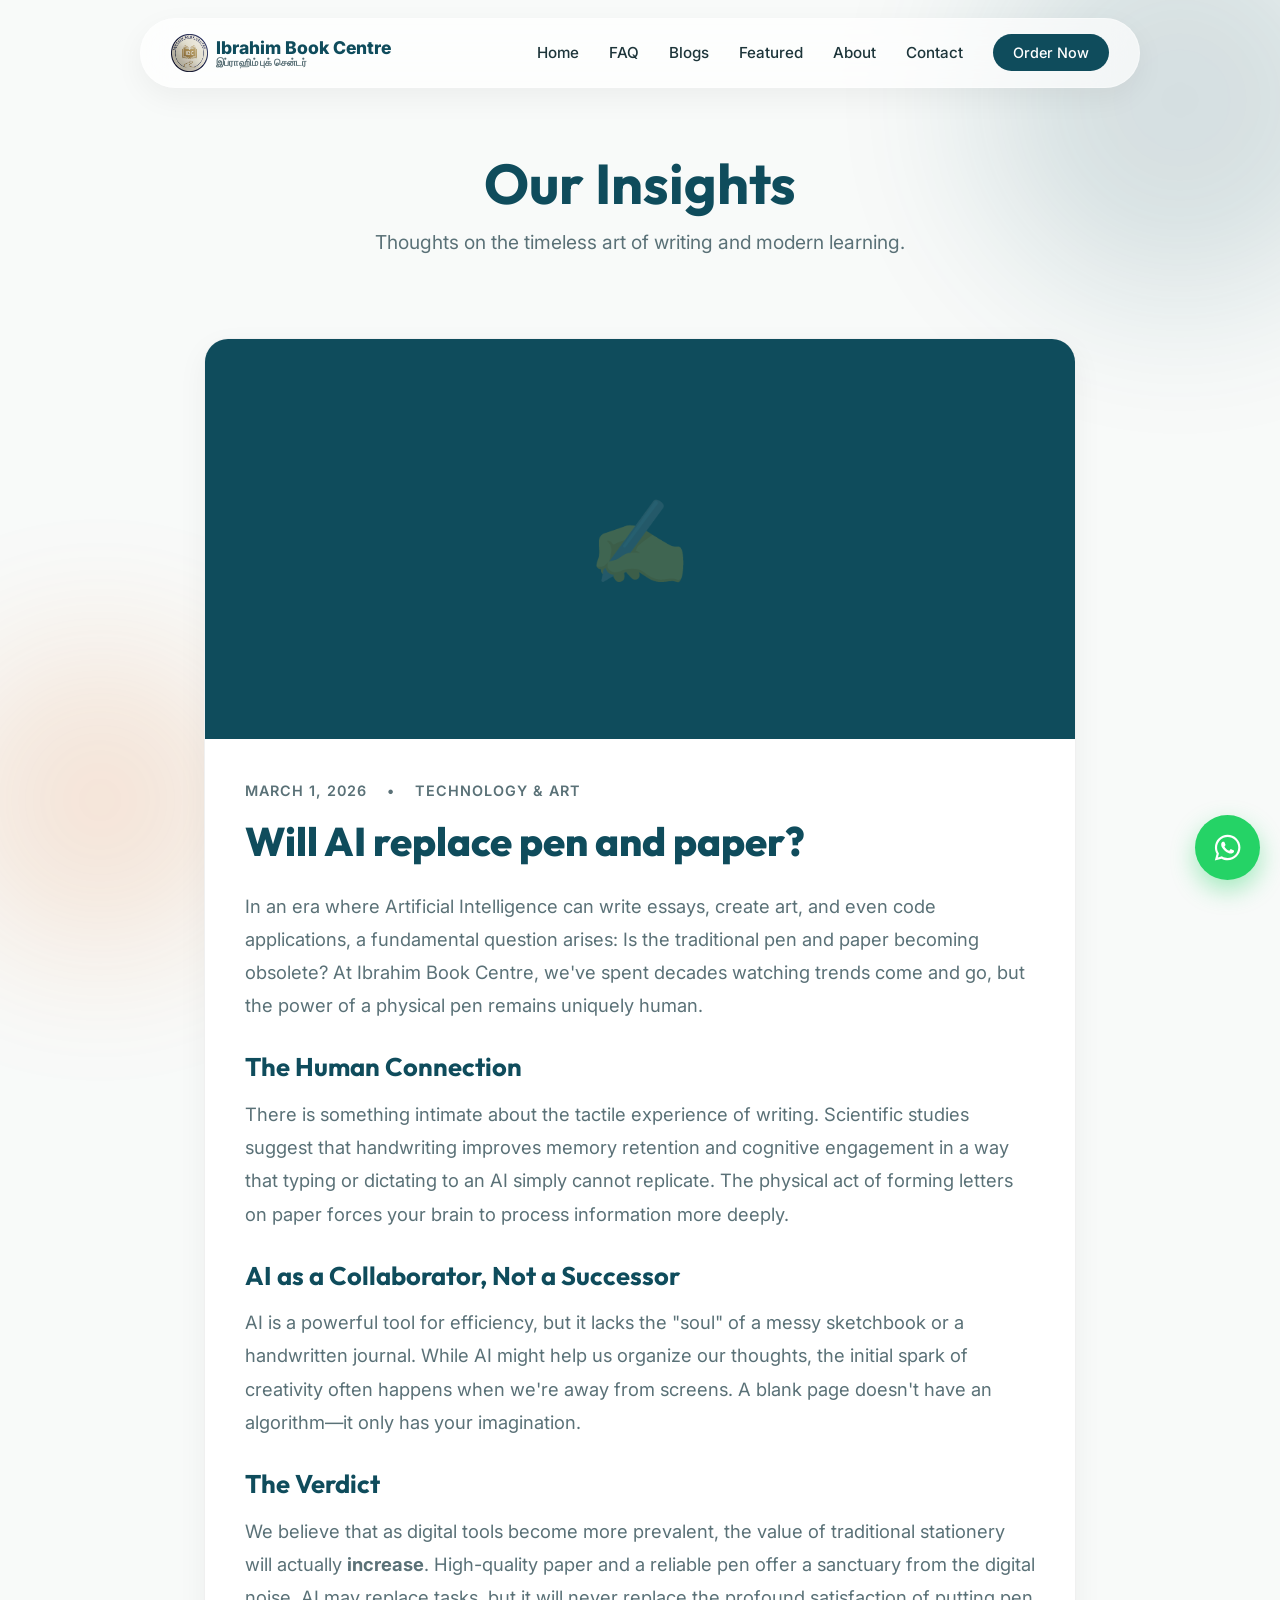
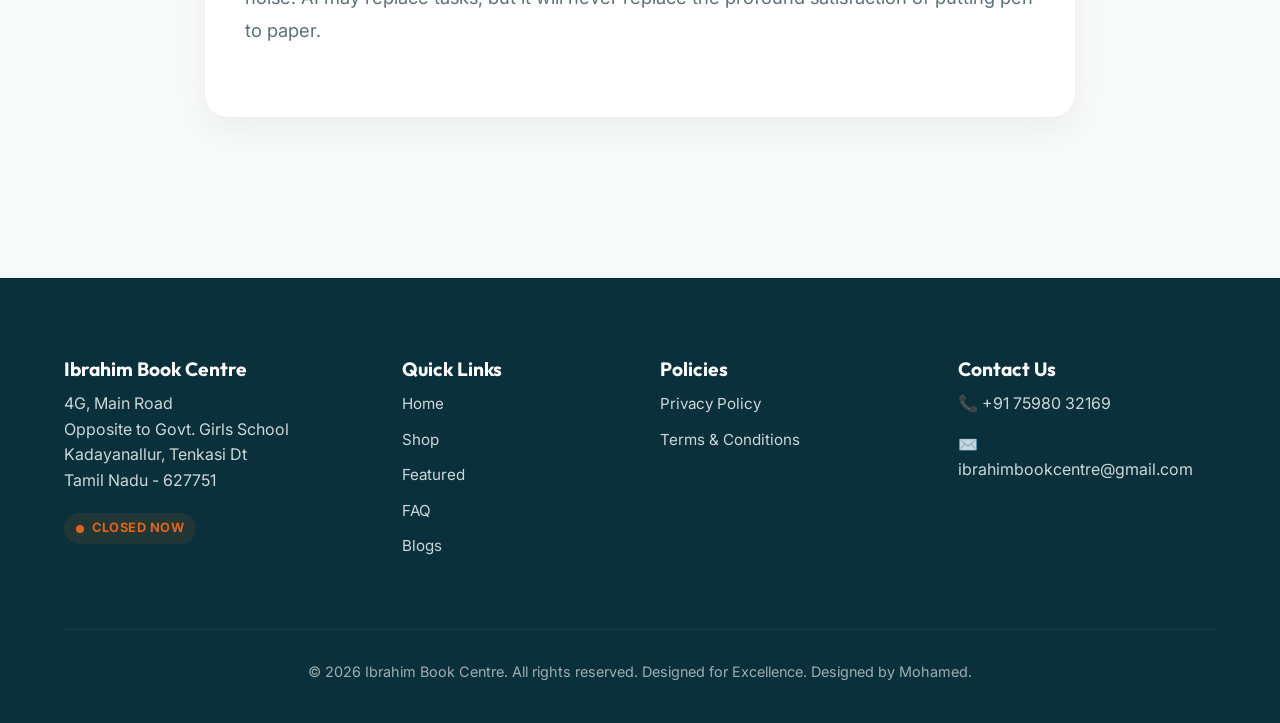
==== commit c4b470f0: "Updated website f  content" ====
--- a/blogs.html
+++ b/blogs.html
@@ -320,6 +320,11 @@
                     <li><a href="index.html#featured">Featured</a></li>
                     <li><a href="faq.html">FAQ</a></li>
                     <li><a href="blogs.html">Blogs</a></li>
+                </ul>
+            </div>
+            <div class="footer-col">
+                <h4>Policies</h4>
+                <ul>
                     <li><a href="privacy.html">Privacy Policy</a></li>
                     <li><a href="terms.html">Terms & Conditions</a></li>
                 </ul>
--- a/style.css
+++ b/style.css
@@ -674,7 +674,7 @@
 footer {
     background: #0a313b;
     color: var(--white);
-    padding: 80px 5% 40px;
+    padding: 80px max(5%, calc(50% - 600px)) 40px;
 }
 
 .footer-grid {
@@ -691,7 +691,26 @@
 
 .footer-col p {
     opacity: 0.8;
+    margin-bottom: 15px;
+}
+
+.footer-col ul li {
     margin-bottom: 10px;
+}
+
+.footer-col ul li a {
+    opacity: 0.8;
+    font-size: 0.95rem;
+}
+
+.footer-col ul li a:hover {
+    opacity: 1;
+    color: var(--accent);
+    padding-left: 5px;
+}
+
+.footer-col:nth-child(2) {
+    padding-left: 40px;
 }
 
 .shop-status {
@@ -1157,6 +1176,10 @@
         grid-template-columns: 1fr;
         text-align: center;
     }
+
+    .footer-col:nth-child(2) {
+        padding-left: 0;
+    }
 }
 
 /* --- Floating WhatsApp --- */
